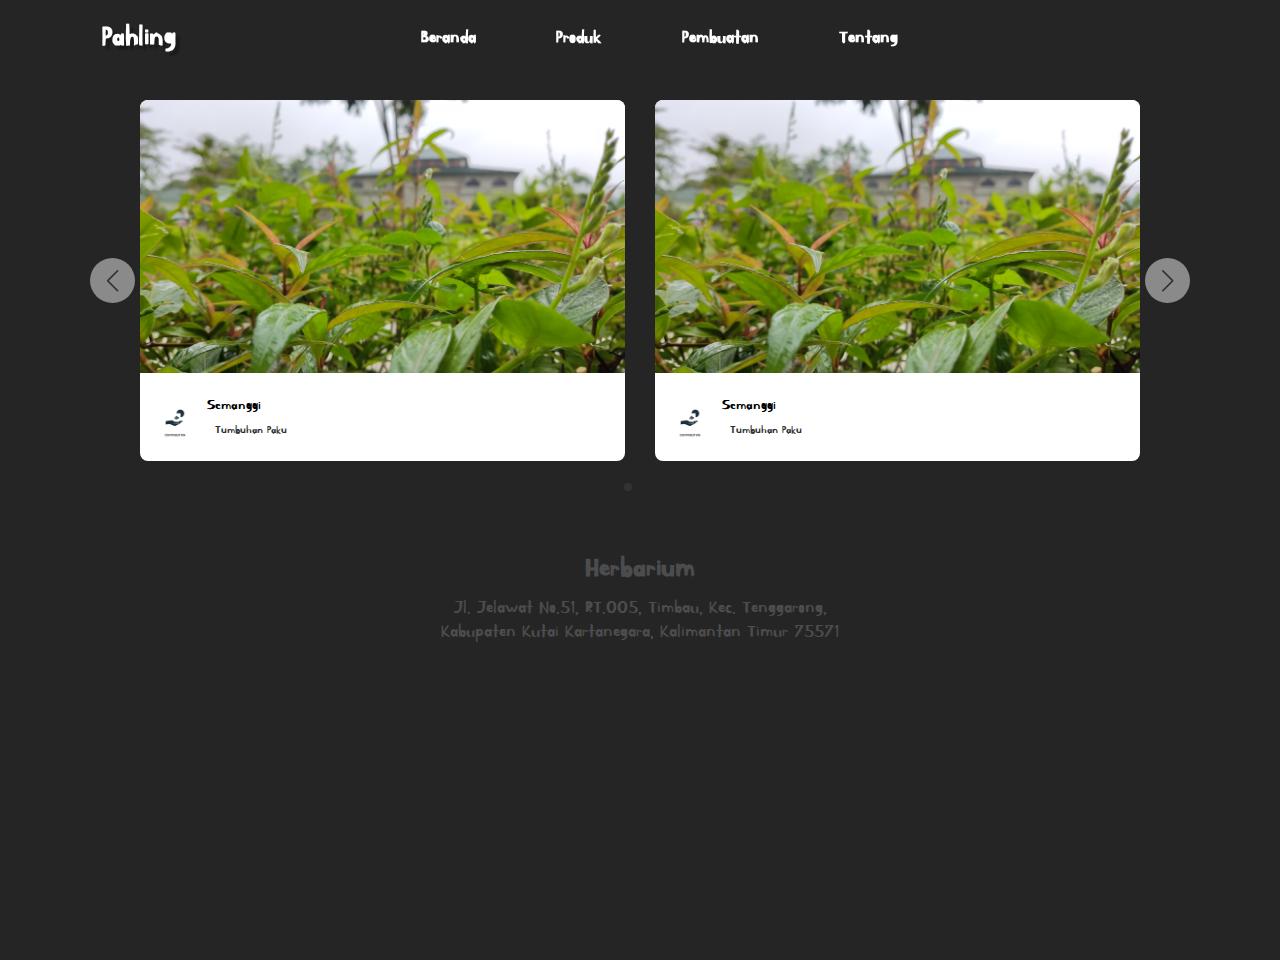
==== card-type.html @ 5d7a2035 "first commit" ====
<!DOCTYPE html>
<html lang="en">
<head>
    <meta charset="UTF-8">
    <meta http-equiv="X-UA-Compatible" content="IE=edge">
    <meta name="viewport" content="width=device-width, initial-scale=1.0">
    <link rel="icon" href="img/titlelogo.png">
    <title>Herbarium</title>
    <link href="https://fonts.googleapis.com/css2?family=Kirang+Haerang&display=swap" rel="stylesheet">    <link rel="stylesheet" href="style.css">
    <link rel="stylesheet" href="swiper-bundle.min.css">
    <link rel="stylesheet" href="card-profil.css">
    <link rel="stylesheet" href="style.css">
    <link rel="stylesheet" href="https://cdnjs.cloudflare.com/ajax/libs/font-awesome/6.2.0/css/all.min.css" integrity="sha512-xh6O/CkQoPOWDdYTDqeRdPCVd1SpvCA9XXcUnZS2FmJNp1coAFzvtCN9BmamE+4aHK8yyUHUSCcJHgXloTyT2A==" crossorigin="anonymous" referrerpolicy="no-referrer" />
    <link rel="stylesheet"
    href="https://unpkg.com/boxicons@latest/css/boxicons.min.css">
</head>
<body>

    <header>
        <a href="index.html" class="logo"><h2>Pahling</h2></a>
        <ul class="navmenu">
            <li><a href="index.html">Beranda</a></li>
            <li><a href="card-type.html">Produk</a></li>
            <li><a href="cara-buat.html">Pembuatan</a></li>
            <li><a href="tentang.html">Tentang</a></li>
        </ul>

        <div class="nav-icon">
            <div class="bx bx-menu" id="menu-icon"></div>
        </div>
    </header>

<!--
    <section class="home">
        <div class="home-text">
            <h4>Interherba Key Chain</h4>
            <h1>Potongan harga 10% di <br> setiap pembelian pertama!</h1>
            <p>Hanya tersedia di website kami</p>
        </div>

        <div class="home-btn">
            <a href="" class="btn1">Beli Sekarang</a>
            <a href="" class="btn2">Stok Terbatas!</a>
        </div>
    </section>
-->
<div class="container swiper">
    <div class="slide-container">
        <div class="card-wrapper swiper-wrapper">
            <div class="card swiper-slide">
                <div class="image-box">
                    <a href="cara-buat.html">
                    <img src="img/baner.jpg"/>
                    </a>
                </div>
                <div class="profile-details">
                    <img src="img/contribution.png">
                    <div class="name-job">
                        <h3 class="name"> <a href="cara-buat.html">Semanggi</a></h3>
                        <h4 class="job">Tumbuhan Paku</h4>
                    </div>
                </div>
            </div>

            <div class="card swiper-slide">
                <div class="image-box">
                    <img src="img/baner.jpg"/>
                </div>
                <div class="profile-details">
                    <img src="img/contribution.png">
                    <div class="name-job">
                        <h3 class="name">Semanggi</h3>
                        <h4 class="job">Tumbuhan Paku</h4>
                    </div>
                </div>
            </div>
        </div>
    </div>
    <div class="swiper-button-next swiper-navBtn"></div>
    <div class="swiper-button-prev swiper-navBtn"></div>
    <div class="swiper-pagination"></div>
  </div>
</div>

<section class="footer">
    <h2>Herbarium</h2>
    <p>Jl. Jelawat No.51, RT.005, Timbau, Kec. Tenggarong,</p>
    <p>Kabupaten Kutai Kartanegara, Kalimantan Timur 75571</p>
</section>

    <script src="swiper-bundle.min.js"></script>

    <script src="image-slider.js"></script>

    <script>
    var swiper = new Swiper(".slide-container", {
      slidesPerView: 3,
      spaceBetween: 30,
      pagination: {
        el: ".swiper-pagination",
        clickable: true,
      },
    });
    </script>

<script>
    var swiper = new Swiper(".slide-container", {
      slidesPerView: 1,
      spaceBetween: 30,
      slidesPerGroup: 1,
      loop: true,
      centerSlide: "true",
      grabCursor: "true",
      fade: "true",
      pagination: {
        el: ".swiper-pagination",
        clickable: true,
        dynamicBullets: true,
      },
      navigation: {
        nextEl: ".swiper-button-next",
        prevEl: ".swiper-button-prev",
      },

      breakpoints: {
        0: {
            slidesPerView: 1,
        },
        480: {
            slidesPerView: 1,
        },
        520: {
            slidesPerView: 1,
        },
        768: {
            slidesPerView: 2,
        },
        1000: {
            slidesPerView: 2,
        },
      },
    });
  </script>


</body>

</html>
---- style.css ----
* {
    margin: 0;
    padding: 0;
    list-style: none;
    text-decoration: none;
    box-sizing: border-box;
}

body {
    font-size: 19px;
    font-family: 'Kirang Haerang', cursive;
    background: #252525;
}

/* responsive menu star*/

header {
    /* background: #fff; */
    position: fixed;
    width: 100%;
    top: 0;
    right: 0;
    z-index: 1000;
    display: flex;
    align-items: center;
    justify-content: space-between;
    padding: 20px 8%;
    /* border-bottom: solid 1px #fff; */
}

header h2 {
    color: #fff;
    text-shadow: 4px 4px 2px rgb(0, 0, 0, 0.3);
}
/* 
.button-toggle input {
    position: absolute;
    width: 70px;
    height: 70px;
    transform: rotateX(65deg);
    top: 598px;
    opacity: 0;
    margin: 20px;
}

.button-toggle input:checked ~ .click {
    transform: translateX(40px);
}

.button-toggle input:checked ~ .body {
    background: #fff;
}

.body {
    background: #333;
}

.button-box {
    border: solid 3px #333;
    position: absolute;
    background-color: #fff;
    width: 70px;
    height: 25px;
    border-radius: 50px;
    top: 620px;
    margin: 20px;
}

.click {
    margin: 20px;
    position: absolute;
    background-color: #000;
    width: 30px;
    height: 30px;
    top: 618px;
    border-radius: 50%;
    transition: all ease 0.3s;
} */

.logo img {
    max-width: 100%;
    height: auto;
    background: #7D8F69;
    border-radius: 8px;
}

.navmenu {
    display: flex;
}

.navmenu a {
    color: #fff;
    text-transform: capitalize;
    font-weight: 600;
    padding: 10px 40px;
    transition: 0.3s;
}

.navmenu a:hover {
    transform: translateY(-5); 
    background: #fff;
    color: #4b4c4d;
}

.nav-icon {
    display: flex;
    align-items: center;
}

.nav-icon i {
    margin-right: 12px;
    font-size: 30px;
    font-weight: 500;
    transition: all .42s ease;
    color: #fff;
}

.nav-icon i:hover {
    transform: translateY(-8px);
    color: #4b4c4d;
}

#menu-icon {
    font-size: 35px;
    color: #fff;
    z-index: 10001;
    cursor: pointer;
    opacity: 0.0;
    transition: 0.3s;
}

.home-btn .btn1 {
    display: inline-block;
    font-size: 17px;
    text-transform: capitalize;
    margin-right: 15px;
    border: 2px solid #333;
    padding: 10px 40px;
    border-radius: 50px;
    background-color: #333;
    color: #fff;
    font-weight: 500;
    transition: all .42s;
}

.home-btn .btn1:hover {
    background-color: transparent;
    color: #333;
}

.home-btn .btn2 {
    display: inline-block;
    font-size: 17px;
    text-transform: capitalize;
    margin-right: 15px;
    border: 2px solid #333;
    padding: 10px 40px;
    border-radius: 50px;
    background-color: #fff;
    color: #333;
    font-weight: 500;
    transition: all .42s;
}

.home-btn .btn2:hover {
    background-color: #333;
    color: #fff;
}

/* slider start */

.main {
    height: 100vh;
    width: 100%;
    box-shadow: 2px 0 20px 30px rgb(0, 0, 0, 0.2);
}

.wrapper,
.slide {
    width: 100%;
    height: 100%;   
}

.slide {
    overflow: hidden;
}

.slide::before {
    content: "";
    position: absolute;
    height: 100%;
    width: 100%;
    background-color: rgba(255, 255, 255, 0.2);
    z-index: 10;
}

.slide .image {
    height: 100%;
    width: 100%;
    object-fit: cover;
}

.slide .image-data {
    position: absolute;
    top: 50%;
    left: 50%;
    transform: translate(-50px, -50px);
    width: 100%;
    z-index: 100;
    margin-left: -100px;
}

.image-data span.text {
    font-size: 18px;
    font-weight: 400;
    color: #fff;
    margin-right: 45px;
    margin-left: 35px;
}

.image-data h2 {
    font-size: 30px;
    font-weight: 600;
    color: #fff;
    margin-right: 60px;
    margin-left: 30px;
    align-items: center;
}

a.button {
    display: inline-block;
    padding: 8px 20px;
    border-radius: 25px;
    color: #333;
    background: #fff;
    text-decoration: none;
    margin-top: 5px;
    transition: all 0.7s ease;
    margin-right: 30px;
    margin-left: 30px;
    font-size: 16px;
}

a.button:hover {
    color: #fff;
    background: #4b4c4d;
}

.nav-btn {
    background: rgba(255, 255, 255, 0.3);
    transition: all 0.5s ease;
  
}

.nav-btn:hover {
    background: #807d7d;
    opacity: 0.5;
}

.swipper-button-next {
    right: 50px;
}

.swipper-button-prev {
    left: 50px;
}

.nav-btn::before,
.nav-btn::after {
    font-size: 25px;
    color: #fff;
}

.swipper-pagination-bullets {
    opacity: 1;
    height: 12px;
    width: 12px;
    background-color: #fff;
    visibility: hidden;
}

.swipper-pagination-bullet-active {
    border: 2px solid #fff;
    background-color: #4b4c4d;
}

/* Style inputs, select elements and textareas */
input[type=text], select, textarea{
    width: 100%;
    padding: 12px;
    border: 1px solid #ccc;
    border-radius: 4px;
    box-sizing: border-box;
    resize: vertical;
  }

  /* Style the label to display next to the inputs */
  label {
    padding: 12px 12px 12px 0;
    display: inline-block;
  }
  
  /* Style the submit button */
  button[type=submit] {
    background-color: #4b4c4d;
    color: white;
    padding: 12px 20px;
    border: none;
    border-radius: 4px;
    cursor: pointer;
    float: right;
  }
  
  /* Style the container */
  .conta {
    border-radius: 5px;
    background-color: #93a37e;
    padding: 20px;
  }
  
  /* Floating column for labels: 25% width */
  .col-25 {
    float: left;
    width: 25%;
    margin-top: 6px;
  }
  
  /* Floating column for inputs: 75% width */
  .col-75 {
    float: left;
    width: 75%;
    margin-top: 6px;
  }
  
  /* Clear floats after the columns */
  .row:after {
    content: "";
    display: table;
    clear: both;
  }
  
  /* Responsive layout - when the screen is less than 600px wide, make the two columns stack on top of each other instead of next to each other */
  @media screen and (max-width: 600px) {
    .col-25, .col-75, input[type=submit] {
      width: 100%;
      margin-top: 0;
    }
  } 

.footer {
    font-weight: 400px;
    padding: 40px 0;
}

.footer p {
    color: #4b4c4d;
    text-align: center;
}

.footer h2 {
    color: #4b4c4d;
    padding: 10px;
    text-align: center;
}

/* responsiv breakpoint */

@media  (max-width: 1345px) {

    
}

@media  (max-width: 914px) {
    header {
        padding: 20px 3%;
        transition: .3s;
    }
}

@media  (max-width: 830px) {

    .home-text h4 {
        font-size: 20px;
        transition: .3s;
    }

    .home-text h1 {
        font-size: 50px;
        transition: .3s;
    }

    .home-text p {
        font-size: 16px;
        transition: .3s;
    }

    .home-btn .btn2 {
        padding: 10px 30px;
        transition: .3s;
    }

}

@media  (max-width: 785px) {

    .swiper-navBtn {
        display: flex;
    }
    
    .slide .image-data {
        margin-left: -100px;
    }

    .swipper-pagination-bullet {
        visibility: visible;
    }
    
    /* header {
        background: #fff;
    } */

    .navmenu {
        position: absolute;
        top: 0%;
        right: -100%;
        width: 70%;
        height: 100vh;
        background: rgb(75, 76, 77, 0.8);
        display: flex;
        align-items: center;
        flex-direction: column;
        justify-content: flex-start;
        transition: all .42s;
    }

    .navmenu a {
        display: block;
        margin: 40px 0;
        transition: all .42s;
    }

    .navmenu a:hover{
        transform: translateY(5px);
    }

    .navmenu.open {
        right: 0.01%;
    }

    #menu-icon {
        opacity: 1.0;
    }

}

@media  (max-width: 443px) {

    .home-btn .btn2 {
        margin-top: 15px;
        transition: .4s;
    }
    
}
---- card-profil.css ----
* {
    margin: 0;
    padding: 0;
    box-sizing: border-box;
}

body {
    min-height: 100vh;
    align-items: center;
    justify-content: center;
    font-family: 'Kirang Haerang', cursive;
}

.container {
    display: flex;
    margin-top: 60px;
    max-width: 1120px;
    width: 100%;
    padding: 40px 0;
}

.slide-container {
    margin: 0 60px;
    overflow: hidden;
}

.card {
    background: #fff;
    border-radius: 8px;
}

.card .image-box img {
    width: 100%;
    height: 100%;
    border-radius: 8px 8px 0 0;
}

.card .profile-details {
    display: flex;
    align-items: center;
    column-gap: 12px;
    padding: 15px;
}

.card .profile-details img {
    height: 40px;
    width: 40px;
    border-radius: 50%;
}

.profile-details .name {
    font-size: 15px;
    font-weight: 500;
}

.profile-details .name a {
    color: rgb(0, 0, 0);
    transition: all 0.5s ease;
}

.profile-details .name a:hover {
    font-size: 20px;
}

.profile-details .job {
    font-size: 12px;
    font-weight: 400;
    color: #333;
}

.swiper-navBtn {
    color: #333;
    height: 45px;
    width: 45px;
    background: #eee;
    border-radius: 50%;
    transition: all 0.3s ease;
    opacity: 0.5;
}

.swiper-navBtn:hover {
    background: #807d7d;
    opacity: 0.8;
}

.swiper-navBtn::before,
.swiper-navBtn::after {
    font-size: 22px;
}

.swiper-pagination-bullet {
    background-color: #333;
}

@media (max-width: 768px) {
    .swiper-navBtn {
        display: flex;
    }
}

.card-hero {
    margin: auto;
    width: 200px;
    height: 300px;
    background: linear-gradient( #fdff73, #ff3838);
    border: 3px solid #ffffff;
    border-radius: 5px;
    box-shadow: 8px 8px 10px 10px rgb(0, 0, 0, 0.3);
    transition: all ease 0.3s;
}

.card-hero img {
    width: 200px;
    height: 300px;
    transition: all ease 0.3s;
    margin-left: -3px;
    margin-top: 3px;
    cursor: pointer;
}

.card-toggle input {
    transform: rotateY(50deg);
    position: absolute;
    width: 400px;
    height: 300px;
    margin-left: 50%;
    left: -200px;
    opacity: 0;
    top: -1px;
    cursor: pointer;
}

.card-toggle input:checked ~ .card-hero {
    box-shadow: 0px 0px 60px 10px rgb(253, 255, 115, 0.5),
    0px 0px 60px 1px rgba(255, 43, 36, 0.3);
}
.card-toggle input:checked ~ .card-hero img {
    transform: translateY(180px);
}

.card-text {
    color: #333;
    margin-bottom: -88%;
    padding: 5px;
    transition: all ease 0.6s;
    cursor: pointer;
}

.card-text h1, h4 {
    justify-content: left;
    text-align: left;
    margin: 3px;
    padding: 5px;
}

.card-text p {
    padding-left: 8px;
    font-size: 16px;
    color: #fff;
    margin-top: -5px;
}

.card-text h4 {
    font-size: 20px;
    padding: 5px;
    margin-top: -20px;
}
---- style.css ----
* {
    margin: 0;
    padding: 0;
    list-style: none;
    text-decoration: none;
    box-sizing: border-box;
}

body {
    font-size: 19px;
    font-family: 'Kirang Haerang', cursive;
    background: #252525;
}

/* responsive menu star*/

header {
    /* background: #fff; */
    position: fixed;
    width: 100%;
    top: 0;
    right: 0;
    z-index: 1000;
    display: flex;
    align-items: center;
    justify-content: space-between;
    padding: 20px 8%;
    /* border-bottom: solid 1px #fff; */
}

header h2 {
    color: #fff;
    text-shadow: 4px 4px 2px rgb(0, 0, 0, 0.3);
}
/* 
.button-toggle input {
    position: absolute;
    width: 70px;
    height: 70px;
    transform: rotateX(65deg);
    top: 598px;
    opacity: 0;
    margin: 20px;
}

.button-toggle input:checked ~ .click {
    transform: translateX(40px);
}

.button-toggle input:checked ~ .body {
    background: #fff;
}

.body {
    background: #333;
}

.button-box {
    border: solid 3px #333;
    position: absolute;
    background-color: #fff;
    width: 70px;
    height: 25px;
    border-radius: 50px;
    top: 620px;
    margin: 20px;
}

.click {
    margin: 20px;
    position: absolute;
    background-color: #000;
    width: 30px;
    height: 30px;
    top: 618px;
    border-radius: 50%;
    transition: all ease 0.3s;
} */

.logo img {
    max-width: 100%;
    height: auto;
    background: #7D8F69;
    border-radius: 8px;
}

.navmenu {
    display: flex;
}

.navmenu a {
    color: #fff;
    text-transform: capitalize;
    font-weight: 600;
    padding: 10px 40px;
    transition: 0.3s;
}

.navmenu a:hover {
    transform: translateY(-5); 
    background: #fff;
    color: #4b4c4d;
}

.nav-icon {
    display: flex;
    align-items: center;
}

.nav-icon i {
    margin-right: 12px;
    font-size: 30px;
    font-weight: 500;
    transition: all .42s ease;
    color: #fff;
}

.nav-icon i:hover {
    transform: translateY(-8px);
    color: #4b4c4d;
}

#menu-icon {
    font-size: 35px;
    color: #fff;
    z-index: 10001;
    cursor: pointer;
    opacity: 0.0;
    transition: 0.3s;
}

.home-btn .btn1 {
    display: inline-block;
    font-size: 17px;
    text-transform: capitalize;
    margin-right: 15px;
    border: 2px solid #333;
    padding: 10px 40px;
    border-radius: 50px;
    background-color: #333;
    color: #fff;
    font-weight: 500;
    transition: all .42s;
}

.home-btn .btn1:hover {
    background-color: transparent;
    color: #333;
}

.home-btn .btn2 {
    display: inline-block;
    font-size: 17px;
    text-transform: capitalize;
    margin-right: 15px;
    border: 2px solid #333;
    padding: 10px 40px;
    border-radius: 50px;
    background-color: #fff;
    color: #333;
    font-weight: 500;
    transition: all .42s;
}

.home-btn .btn2:hover {
    background-color: #333;
    color: #fff;
}

/* slider start */

.main {
    height: 100vh;
    width: 100%;
    box-shadow: 2px 0 20px 30px rgb(0, 0, 0, 0.2);
}

.wrapper,
.slide {
    width: 100%;
    height: 100%;   
}

.slide {
    overflow: hidden;
}

.slide::before {
    content: "";
    position: absolute;
    height: 100%;
    width: 100%;
    background-color: rgba(255, 255, 255, 0.2);
    z-index: 10;
}

.slide .image {
    height: 100%;
    width: 100%;
    object-fit: cover;
}

.slide .image-data {
    position: absolute;
    top: 50%;
    left: 50%;
    transform: translate(-50px, -50px);
    width: 100%;
    z-index: 100;
    margin-left: -100px;
}

.image-data span.text {
    font-size: 18px;
    font-weight: 400;
    color: #fff;
    margin-right: 45px;
    margin-left: 35px;
}

.image-data h2 {
    font-size: 30px;
    font-weight: 600;
    color: #fff;
    margin-right: 60px;
    margin-left: 30px;
    align-items: center;
}

a.button {
    display: inline-block;
    padding: 8px 20px;
    border-radius: 25px;
    color: #333;
    background: #fff;
    text-decoration: none;
    margin-top: 5px;
    transition: all 0.7s ease;
    margin-right: 30px;
    margin-left: 30px;
    font-size: 16px;
}

a.button:hover {
    color: #fff;
    background: #4b4c4d;
}

.nav-btn {
    background: rgba(255, 255, 255, 0.3);
    transition: all 0.5s ease;
  
}

.nav-btn:hover {
    background: #807d7d;
    opacity: 0.5;
}

.swipper-button-next {
    right: 50px;
}

.swipper-button-prev {
    left: 50px;
}

.nav-btn::before,
.nav-btn::after {
    font-size: 25px;
    color: #fff;
}

.swipper-pagination-bullets {
    opacity: 1;
    height: 12px;
    width: 12px;
    background-color: #fff;
    visibility: hidden;
}

.swipper-pagination-bullet-active {
    border: 2px solid #fff;
    background-color: #4b4c4d;
}

/* Style inputs, select elements and textareas */
input[type=text], select, textarea{
    width: 100%;
    padding: 12px;
    border: 1px solid #ccc;
    border-radius: 4px;
    box-sizing: border-box;
    resize: vertical;
  }

  /* Style the label to display next to the inputs */
  label {
    padding: 12px 12px 12px 0;
    display: inline-block;
  }
  
  /* Style the submit button */
  button[type=submit] {
    background-color: #4b4c4d;
    color: white;
    padding: 12px 20px;
    border: none;
    border-radius: 4px;
    cursor: pointer;
    float: right;
  }
  
  /* Style the container */
  .conta {
    border-radius: 5px;
    background-color: #93a37e;
    padding: 20px;
  }
  
  /* Floating column for labels: 25% width */
  .col-25 {
    float: left;
    width: 25%;
    margin-top: 6px;
  }
  
  /* Floating column for inputs: 75% width */
  .col-75 {
    float: left;
    width: 75%;
    margin-top: 6px;
  }
  
  /* Clear floats after the columns */
  .row:after {
    content: "";
    display: table;
    clear: both;
  }
  
  /* Responsive layout - when the screen is less than 600px wide, make the two columns stack on top of each other instead of next to each other */
  @media screen and (max-width: 600px) {
    .col-25, .col-75, input[type=submit] {
      width: 100%;
      margin-top: 0;
    }
  } 

.footer {
    font-weight: 400px;
    padding: 40px 0;
}

.footer p {
    color: #4b4c4d;
    text-align: center;
}

.footer h2 {
    color: #4b4c4d;
    padding: 10px;
    text-align: center;
}

/* responsiv breakpoint */

@media  (max-width: 1345px) {

    
}

@media  (max-width: 914px) {
    header {
        padding: 20px 3%;
        transition: .3s;
    }
}

@media  (max-width: 830px) {

    .home-text h4 {
        font-size: 20px;
        transition: .3s;
    }

    .home-text h1 {
        font-size: 50px;
        transition: .3s;
    }

    .home-text p {
        font-size: 16px;
        transition: .3s;
    }

    .home-btn .btn2 {
        padding: 10px 30px;
        transition: .3s;
    }

}

@media  (max-width: 785px) {

    .swiper-navBtn {
        display: flex;
    }
    
    .slide .image-data {
        margin-left: -100px;
    }

    .swipper-pagination-bullet {
        visibility: visible;
    }
    
    /* header {
        background: #fff;
    } */

    .navmenu {
        position: absolute;
        top: 0%;
        right: -100%;
        width: 70%;
        height: 100vh;
        background: rgb(75, 76, 77, 0.8);
        display: flex;
        align-items: center;
        flex-direction: column;
        justify-content: flex-start;
        transition: all .42s;
    }

    .navmenu a {
        display: block;
        margin: 40px 0;
        transition: all .42s;
    }

    .navmenu a:hover{
        transform: translateY(5px);
    }

    .navmenu.open {
        right: 0.01%;
    }

    #menu-icon {
        opacity: 1.0;
    }

}

@media  (max-width: 443px) {

    .home-btn .btn2 {
        margin-top: 15px;
        transition: .4s;
    }
    
}
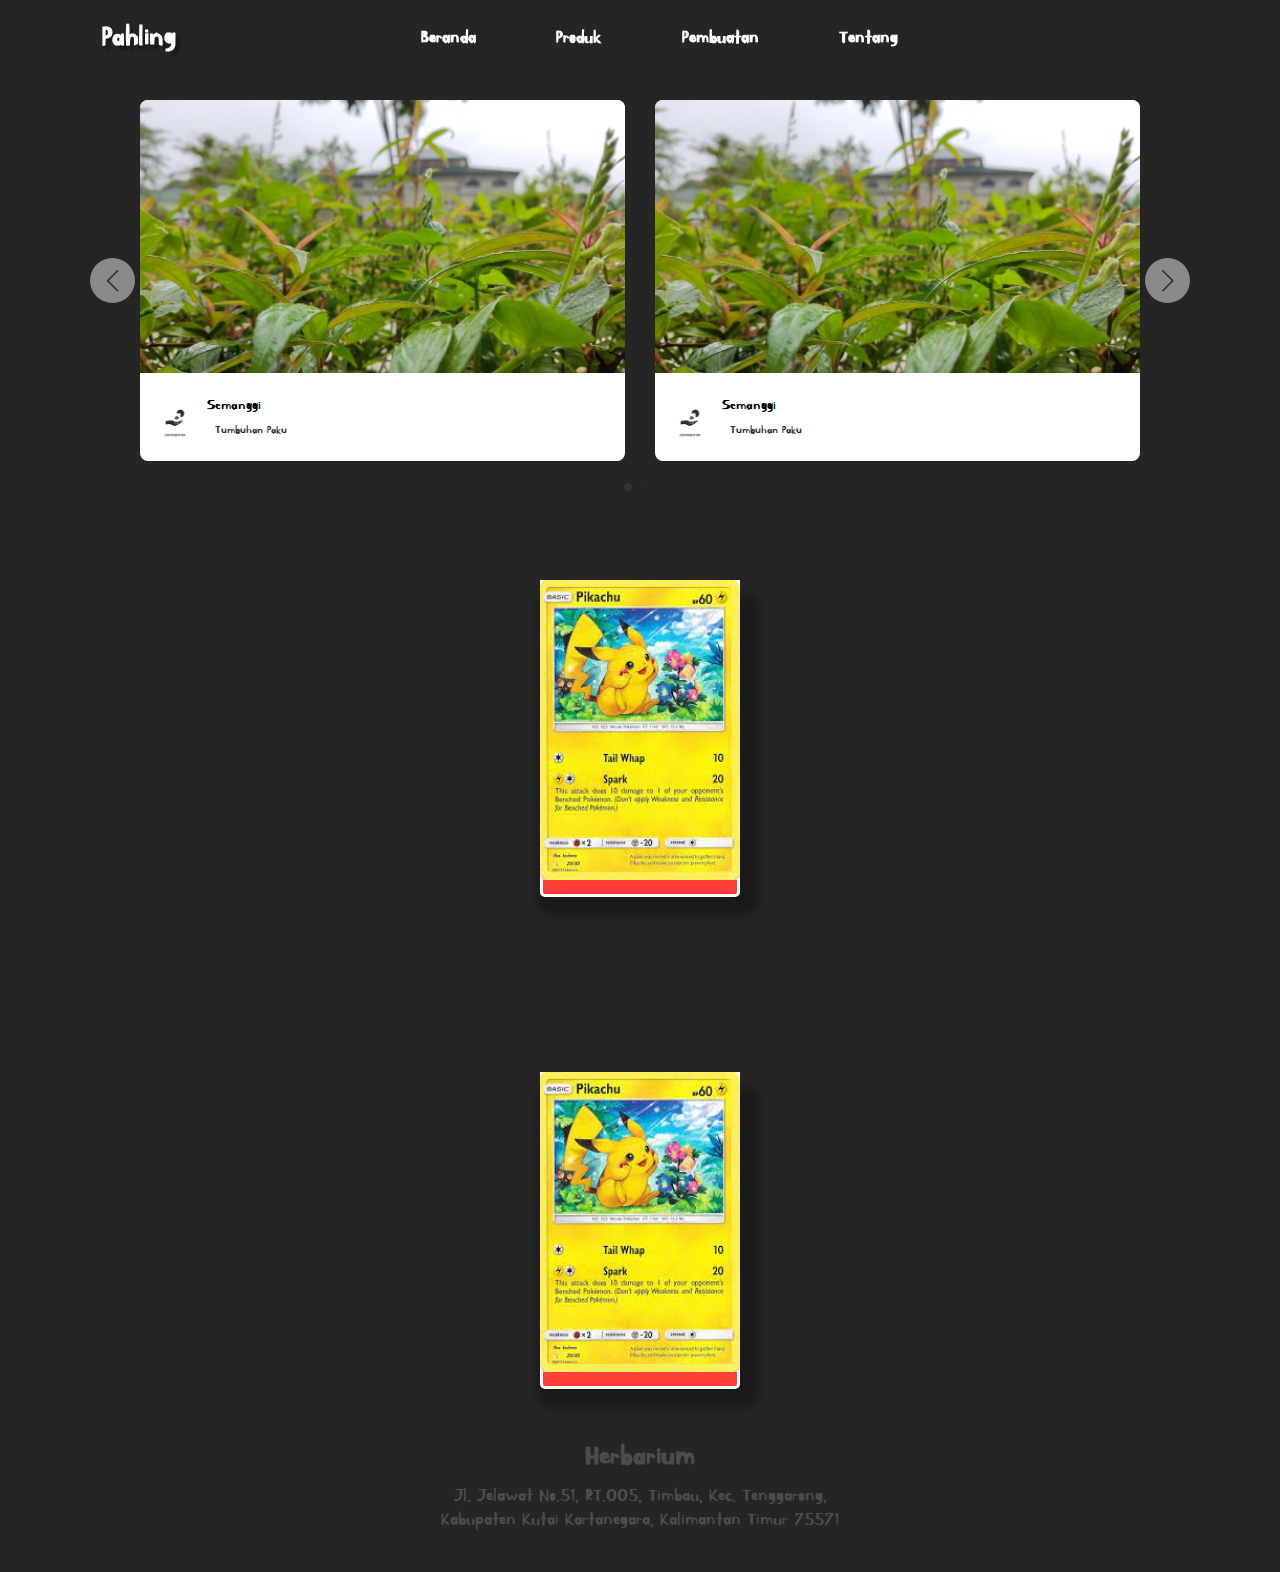
==== commit 2345bf1b: "setting home" ====
--- a/card-type.html
+++ b/card-type.html
@@ -82,6 +82,38 @@
   </div>
 </div>
 
+<br><br><br><br>
+
+<div class="card-toggle" data-aos="flip-left" data-aos-delay="0" data-aos-duration="400">
+    <input type="checkbox">
+    <div class="card-hero">
+        <div class="card-text">
+            <h1>PIKACHU</h1>
+            <h4>Kemampuan Spesial : </h4>
+            <p>Dapat menghentikan
+                pergerakan lawan
+                dalam beberapa detik.</p>
+        </div>
+        <img src="img/card.jpg">
+    </div>
+</div>
+
+<br><br><br><br><br><br><br><br>
+
+<div class="card-toggle" data-aos="flip-left" data-aos-delay="0" data-aos-duration="400">
+<input type="checkbox">
+<div class="card-hero">
+    <div class="card-text">
+        <h1>PIKACHU</h1>
+        <h4>Kemampuan Spesial : </h4>
+        <p>Dapat menghentikan
+            pergerakan lawan
+            dalam beberapa detik.</p>
+    </div>
+    <img src="img/card.jpg">
+</div>
+</div>
+
 <section class="footer">
     <h2>Herbarium</h2>
     <p>Jl. Jelawat No.51, RT.005, Timbau, Kec. Tenggarong,</p>
--- a/card-profil.css
+++ b/card-profil.css
@@ -114,19 +114,17 @@
     height: 300px;
     transition: all ease 0.3s;
     margin-left: -3px;
-    margin-top: 3px;
     cursor: pointer;
 }
 
 .card-toggle input {
-    transform: rotateY(50deg);
+    transform: rotateY(60deg);
     position: absolute;
     width: 400px;
-    height: 300px;
+    height: 180px;
     margin-left: 50%;
     left: -200px;
     opacity: 0;
-    top: -1px;
     cursor: pointer;
 }
 
@@ -140,7 +138,7 @@
 
 .card-text {
     color: #333;
-    margin-bottom: -88%;
+    margin-bottom: -86.5%;
     padding: 5px;
     transition: all ease 0.6s;
     cursor: pointer;
@@ -164,4 +162,11 @@
     font-size: 20px;
     padding: 5px;
     margin-top: -20px;
-}+}
+
+@media ( max-width: 443px ) {
+    .card-text {
+        margin-bottom: -78.5%;
+    }
+}
+    
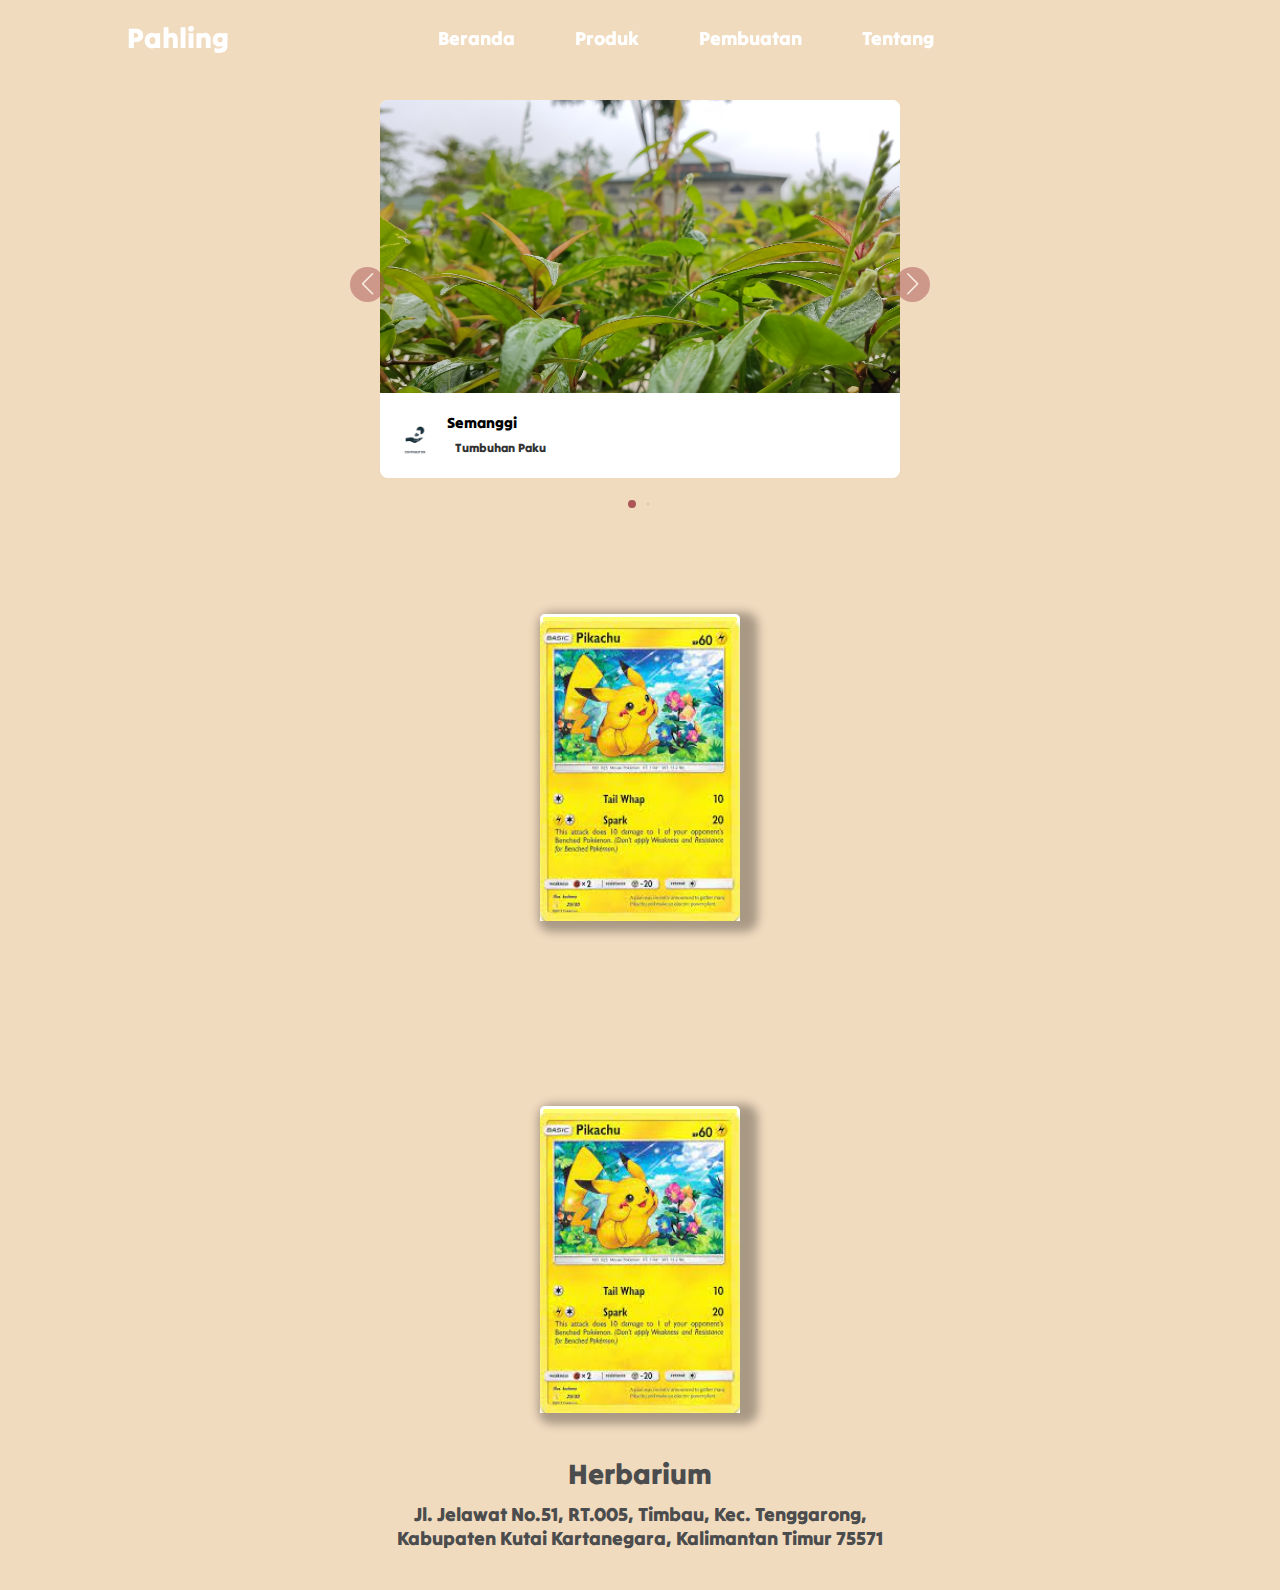
==== commit 2edcdeec: "mempercantik tampilan" ====
--- a/card-type.html
+++ b/card-type.html
@@ -6,7 +6,8 @@
     <meta name="viewport" content="width=device-width, initial-scale=1.0">
     <link rel="icon" href="img/titlelogo.png">
     <title>Herbarium</title>
-    <link href="https://fonts.googleapis.com/css2?family=Kirang+Haerang&display=swap" rel="stylesheet">    <link rel="stylesheet" href="style.css">
+    <link href="https://fonts.googleapis.com/css2?family=Tilt+Warp&display=swap" rel="stylesheet">
+    <link rel="stylesheet" href="style.css">
     <link rel="stylesheet" href="swiper-bundle.min.css">
     <link rel="stylesheet" href="card-profil.css">
     <link rel="stylesheet" href="style.css">
@@ -165,10 +166,10 @@
             slidesPerView: 1,
         },
         768: {
-            slidesPerView: 2,
+            slidesPerView: 1,
         },
         1000: {
-            slidesPerView: 2,
+            slidesPerView: 1,
         },
       },
     });
--- a/style.css
+++ b/style.css
@@ -8,14 +8,14 @@
 
 body {
     font-size: 19px;
-    font-family: 'Kirang Haerang', cursive;
-    background: #252525;
+    font-family: 'Tilt Warp', cursive;
+    background: #F1DBBF;
 }
 
 /* responsive menu star*/
 
 header {
-    /* background: #fff; */
+    /* background: #698269; */
     position: fixed;
     width: 100%;
     top: 0;
@@ -30,52 +30,8 @@
 
 header h2 {
     color: #fff;
-    text-shadow: 4px 4px 2px rgb(0, 0, 0, 0.3);
-}
-/* 
-.button-toggle input {
-    position: absolute;
-    width: 70px;
-    height: 70px;
-    transform: rotateX(65deg);
-    top: 598px;
-    opacity: 0;
-    margin: 20px;
-}
-
-.button-toggle input:checked ~ .click {
-    transform: translateX(40px);
-}
-
-.button-toggle input:checked ~ .body {
-    background: #fff;
-}
-
-.body {
-    background: #333;
-}
-
-.button-box {
-    border: solid 3px #333;
-    position: absolute;
-    background-color: #fff;
-    width: 70px;
-    height: 25px;
-    border-radius: 50px;
-    top: 620px;
-    margin: 20px;
-}
-
-.click {
-    margin: 20px;
-    position: absolute;
-    background-color: #000;
-    width: 30px;
-    height: 30px;
-    top: 618px;
-    border-radius: 50%;
-    transition: all ease 0.3s;
-} */
+    margin-left: 25px;
+}
 
 .logo img {
     max-width: 100%;
@@ -92,14 +48,12 @@
     color: #fff;
     text-transform: capitalize;
     font-weight: 600;
-    padding: 10px 40px;
+    padding: 10px 30px;
     transition: 0.3s;
 }
 
 .navmenu a:hover {
-    transform: translateY(-5); 
-    background: #fff;
-    color: #4b4c4d;
+    color: #AA5656;
 }
 
 .nav-icon {
@@ -123,6 +77,8 @@
 #menu-icon {
     font-size: 35px;
     color: #fff;
+    background: #AA5656;
+    border-radius: 5px;
     z-index: 10001;
     cursor: pointer;
     opacity: 0.0;
@@ -231,19 +187,19 @@
     display: inline-block;
     padding: 8px 20px;
     border-radius: 25px;
-    color: #333;
-    background: #fff;
+    color: #fff;
+    background: #AA5656;
     text-decoration: none;
     margin-top: 5px;
-    transition: all 0.7s ease;
+    transition: all 0.2s ease;
     margin-right: 30px;
     margin-left: 30px;
     font-size: 16px;
 }
 
 a.button:hover {
-    color: #fff;
-    background: #4b4c4d;
+    color: #eee;
+    background: #9c4646;
 }
 
 .nav-btn {
@@ -421,26 +377,23 @@
 
     .navmenu {
         position: absolute;
-        top: 0%;
+        top: 1%;
         right: -100%;
-        width: 70%;
+        width: 60%;
         height: 100vh;
-        background: rgb(75, 76, 77, 0.8);
+        background: rgb(185, 155, 107, 0.8);
         display: flex;
         align-items: center;
         flex-direction: column;
         justify-content: flex-start;
         transition: all .42s;
+        padding-top: 70px;
     }
 
     .navmenu a {
         display: block;
-        margin: 40px 0;
+        margin: 30px;
         transition: all .42s;
-    }
-
-    .navmenu a:hover{
-        transform: translateY(5px);
     }
 
     .navmenu.open {
@@ -459,5 +412,4 @@
         margin-top: 15px;
         transition: .4s;
     }
-    
 }--- a/card-profil.css
+++ b/card-profil.css
@@ -8,19 +8,19 @@
     min-height: 100vh;
     align-items: center;
     justify-content: center;
-    font-family: 'Kirang Haerang', cursive;
+    font-family: 'Tilt Warp', cursive;
 }
 
 .container {
     display: flex;
     margin-top: 60px;
-    max-width: 1120px;
+    max-width: 600px;
     width: 100%;
     padding: 40px 0;
 }
 
 .slide-container {
-    margin: 0 60px;
+    margin: 0 40px;
     overflow: hidden;
 }
 
@@ -69,17 +69,17 @@
 }
 
 .swiper-navBtn {
-    color: #333;
-    height: 45px;
-    width: 45px;
-    background: #eee;
+    color: #fff;
+    height: 35px;
+    width: 35px;
+    background: #AA5656;
     border-radius: 50%;
     transition: all 0.3s ease;
     opacity: 0.5;
 }
 
 .swiper-navBtn:hover {
-    background: #807d7d;
+    background: #AA5656;
     opacity: 0.8;
 }
 
@@ -89,7 +89,7 @@
 }
 
 .swiper-pagination-bullet {
-    background-color: #333;
+    background-color: #AA5656;
 }
 
 @media (max-width: 768px) {
--- a/style.css
+++ b/style.css
@@ -8,14 +8,14 @@
 
 body {
     font-size: 19px;
-    font-family: 'Kirang Haerang', cursive;
-    background: #252525;
+    font-family: 'Tilt Warp', cursive;
+    background: #F1DBBF;
 }
 
 /* responsive menu star*/
 
 header {
-    /* background: #fff; */
+    /* background: #698269; */
     position: fixed;
     width: 100%;
     top: 0;
@@ -30,52 +30,8 @@
 
 header h2 {
     color: #fff;
-    text-shadow: 4px 4px 2px rgb(0, 0, 0, 0.3);
-}
-/* 
-.button-toggle input {
-    position: absolute;
-    width: 70px;
-    height: 70px;
-    transform: rotateX(65deg);
-    top: 598px;
-    opacity: 0;
-    margin: 20px;
-}
-
-.button-toggle input:checked ~ .click {
-    transform: translateX(40px);
-}
-
-.button-toggle input:checked ~ .body {
-    background: #fff;
-}
-
-.body {
-    background: #333;
-}
-
-.button-box {
-    border: solid 3px #333;
-    position: absolute;
-    background-color: #fff;
-    width: 70px;
-    height: 25px;
-    border-radius: 50px;
-    top: 620px;
-    margin: 20px;
-}
-
-.click {
-    margin: 20px;
-    position: absolute;
-    background-color: #000;
-    width: 30px;
-    height: 30px;
-    top: 618px;
-    border-radius: 50%;
-    transition: all ease 0.3s;
-} */
+    margin-left: 25px;
+}
 
 .logo img {
     max-width: 100%;
@@ -92,14 +48,12 @@
     color: #fff;
     text-transform: capitalize;
     font-weight: 600;
-    padding: 10px 40px;
+    padding: 10px 30px;
     transition: 0.3s;
 }
 
 .navmenu a:hover {
-    transform: translateY(-5); 
-    background: #fff;
-    color: #4b4c4d;
+    color: #AA5656;
 }
 
 .nav-icon {
@@ -123,6 +77,8 @@
 #menu-icon {
     font-size: 35px;
     color: #fff;
+    background: #AA5656;
+    border-radius: 5px;
     z-index: 10001;
     cursor: pointer;
     opacity: 0.0;
@@ -231,19 +187,19 @@
     display: inline-block;
     padding: 8px 20px;
     border-radius: 25px;
-    color: #333;
-    background: #fff;
+    color: #fff;
+    background: #AA5656;
     text-decoration: none;
     margin-top: 5px;
-    transition: all 0.7s ease;
+    transition: all 0.2s ease;
     margin-right: 30px;
     margin-left: 30px;
     font-size: 16px;
 }
 
 a.button:hover {
-    color: #fff;
-    background: #4b4c4d;
+    color: #eee;
+    background: #9c4646;
 }
 
 .nav-btn {
@@ -421,26 +377,23 @@
 
     .navmenu {
         position: absolute;
-        top: 0%;
+        top: 1%;
         right: -100%;
-        width: 70%;
+        width: 60%;
         height: 100vh;
-        background: rgb(75, 76, 77, 0.8);
+        background: rgb(185, 155, 107, 0.8);
         display: flex;
         align-items: center;
         flex-direction: column;
         justify-content: flex-start;
         transition: all .42s;
+        padding-top: 70px;
     }
 
     .navmenu a {
         display: block;
-        margin: 40px 0;
+        margin: 30px;
         transition: all .42s;
-    }
-
-    .navmenu a:hover{
-        transform: translateY(5px);
     }
 
     .navmenu.open {
@@ -459,5 +412,4 @@
         margin-top: 15px;
         transition: .4s;
     }
-    
 }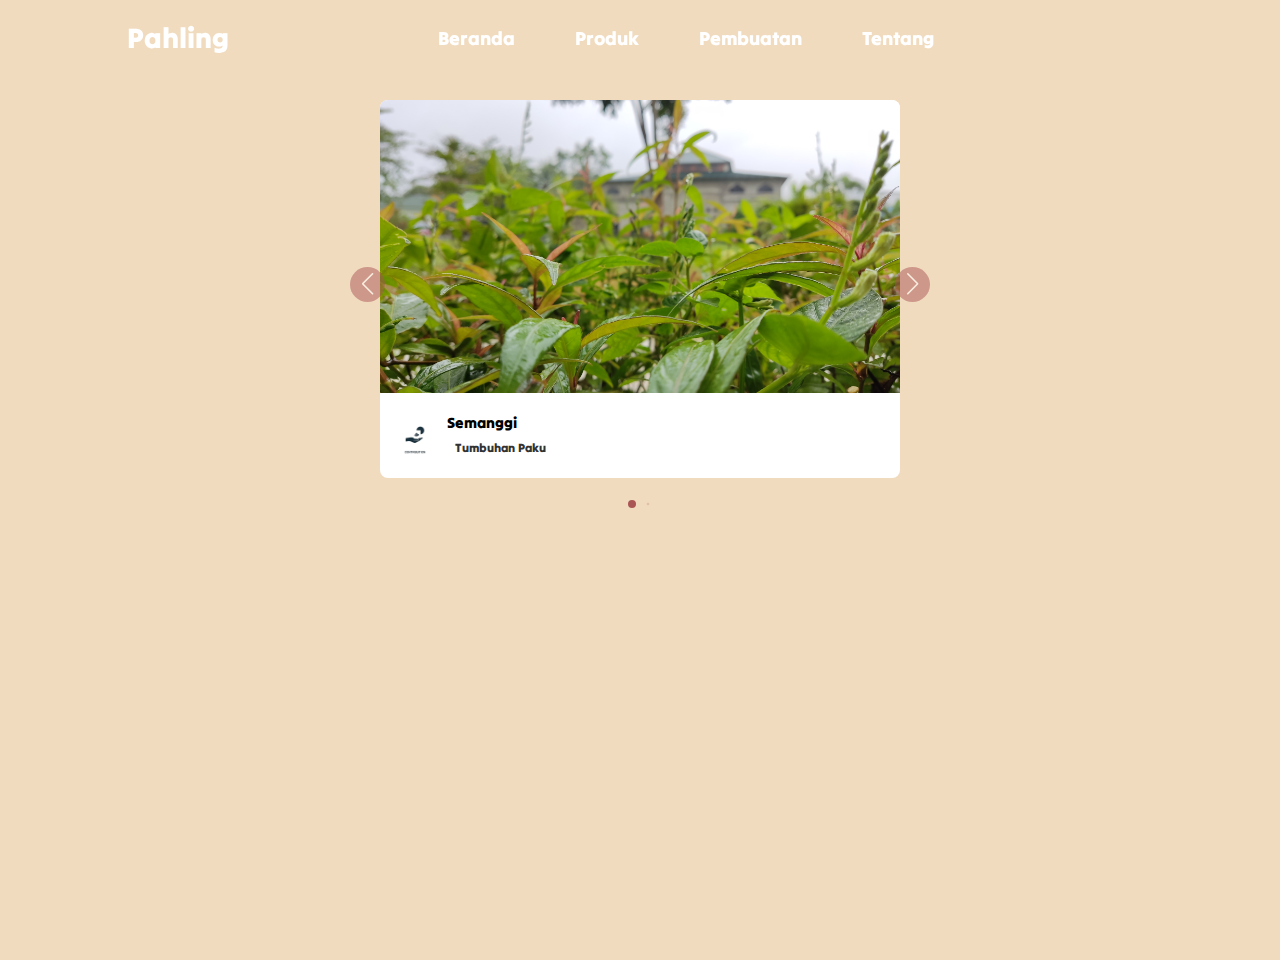
==== commit 78d65ca1: "mempercantik tampilan" ====
--- a/card-type.html
+++ b/card-type.html
@@ -83,7 +83,7 @@
   </div>
 </div>
 
-<br><br><br><br>
+<!-- <br><br><br><br>
 
 <div class="card-toggle" data-aos="flip-left" data-aos-delay="0" data-aos-duration="400">
     <input type="checkbox">
@@ -113,13 +113,13 @@
     </div>
     <img src="img/card.jpg">
 </div>
-</div>
+</div> -->
 
-<section class="footer">
-    <h2>Herbarium</h2>
+<!-- <section class="footer">
+    <h2>MAN 2 KUKAR</h2>
     <p>Jl. Jelawat No.51, RT.005, Timbau, Kec. Tenggarong,</p>
     <p>Kabupaten Kutai Kartanegara, Kalimantan Timur 75571</p>
-</section>
+</section> -->
 
     <script src="swiper-bundle.min.js"></script>
 
